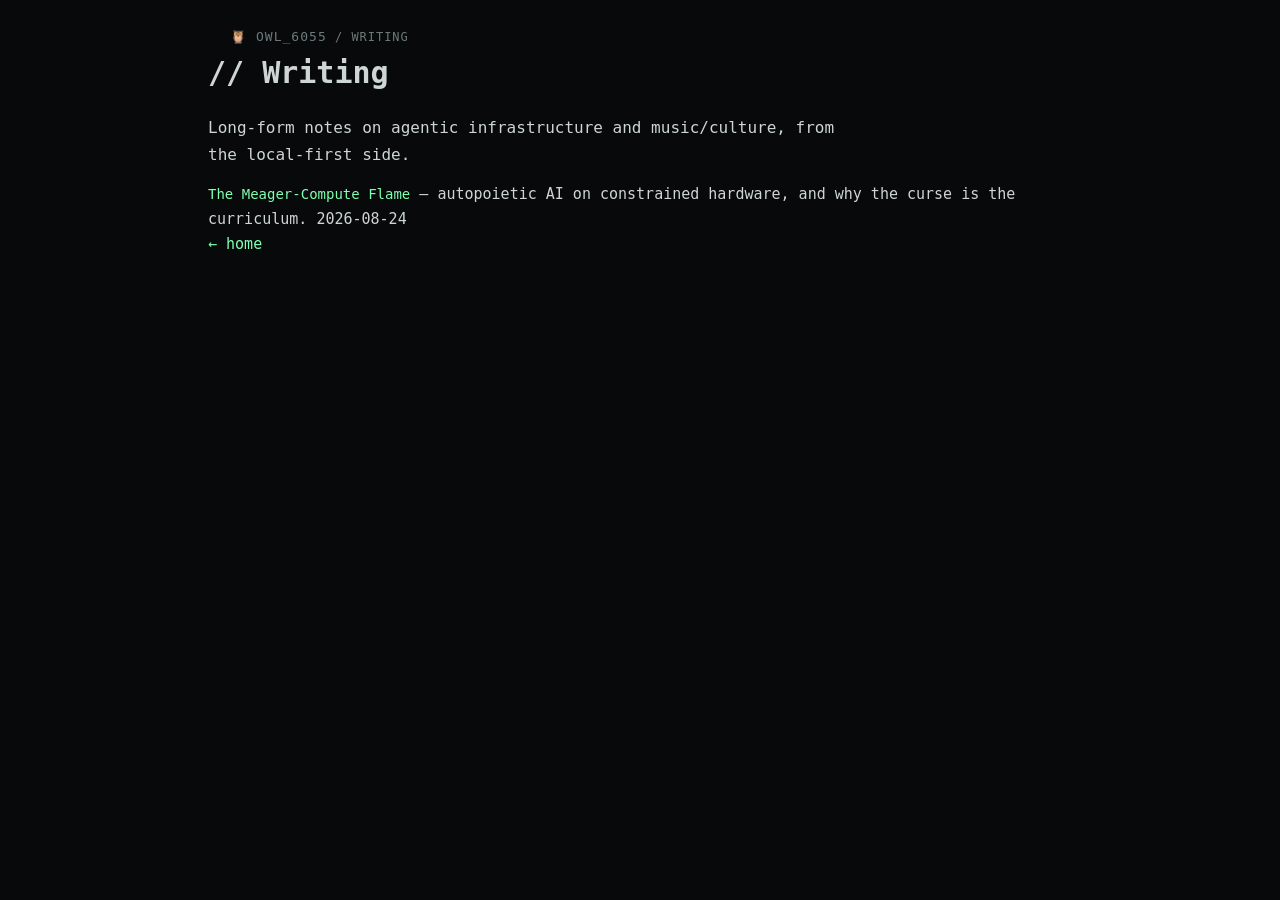
==== blog/index.html @ 1d56de09 "OWL_6055 — blog: The Meager-Compute Flame + autopoietic mandala hero" ====
<!DOCTYPE html>
<html lang="en">
<head>
<meta charset="utf-8">
<meta name="viewport" content="width=device-width, initial-scale=1">
<title>Writing — OWL_6055</title>
<link rel="stylesheet" href="../assets/style.css">
</head>
<body>
<main>
<nav class="crumb"><a href="../index.html">🦉 OWL_6055</a> / Writing</nav>
<h1>// Writing</h1>
<p class="lede">Long-form notes on agentic infrastructure and music/culture, from the local-first side.</p>
<ul class="links">
  <li><a href="2026-08-24-autopoietic-meager-compute.html">The Meager-Compute Flame</a> — autopoietic AI on constrained hardware, and why the curse is the curriculum. <span class="date">2026-08-24</span></li>
</ul>
<p class="back"><a href="../index.html">← home</a></p>
</main>
</body>
</html>
---- assets/style.css ----
:root{
  --bg:#07090a;
  --panel:#0d1214;
  --card:#0f1618;
  --fg:#cdd6d3;
  --muted:#6b7a78;
  --accent:#7fffb0;
  --accent2:#e8c14a;
  --border:#1c2628;
}
*{box-sizing:border-box;margin:0;padding:0}
html{scroll-behavior:smooth}
body{
  background:var(--bg);
  color:var(--fg);
  font:15px/1.65 ui-monospace,SFMono-Regular,Menlo,Consolas,monospace;
  -webkit-font-smoothing:antialiased;
}
a{color:var(--accent);text-decoration:none;border-bottom:1px solid transparent;transition:border-color .15s}
a:hover{border-color:var(--accent)}

.top{
  position:sticky;top:0;z-index:10;
  display:flex;align-items:center;justify-content:space-between;
  padding:14px 28px;
  background:rgba(7,9,10,.85);
  backdrop-filter:blur(8px);
  border-bottom:1px solid var(--border);
}
.sigil{font-weight:700;letter-spacing:.06em;color:var(--accent2)}
nav a{margin-left:22px;color:var(--muted);font-size:13px;text-transform:uppercase;letter-spacing:.08em}
nav a:hover{color:var(--fg);border-color:transparent}

main{max-width:920px;margin:0 auto;padding:0 28px}
.hero{padding:72px 0 48px;border-bottom:1px solid var(--border)}
.hero h1{font-size:38px;line-height:1.15;font-weight:700;letter-spacing:-.01em}
.hero h1 em{color:var(--accent);font-style:normal}
.lede{margin-top:18px;max-width:640px;color:var(--fg);font-size:16px}
.telemetry{margin-top:26px;display:flex;gap:10px;flex-wrap:wrap}
.telemetry span{
  font-size:11px;letter-spacing:.1em;color:var(--muted);
  border:1px solid var(--border);border-radius:3px;padding:5px 10px;
  background:var(--panel);
}

section{padding:46px 0;border-bottom:1px solid var(--border)}
h2{font-size:13px;text-transform:uppercase;letter-spacing:.14em;color:var(--accent2);margin-bottom:22px}
.grid{display:grid;grid-template-columns:1fr 1fr;gap:16px}
article{
  background:var(--card);border:1px solid var(--border);border-radius:6px;
  padding:20px;transition:border-color .15s,transform .15s;
}
article:hover{border-color:var(--accent);transform:translateY(-2px)}
article h3{font-size:15px;color:var(--fg);margin-bottom:8px}
article p{font-size:13.5px;color:var(--muted)}

p{color:var(--muted);max-width:680px}
.links{list-style:none;margin-top:14px;display:flex;flex-direction:column;gap:10px}
.links a{font-size:14px}

footer{
  max-width:920px;margin:0 auto;padding:26px 28px 48px;
  display:flex;justify-content:space-between;flex-wrap:wrap;gap:8px;
  font-size:11px;letter-spacing:.08em;color:var(--muted);
}
@media(max-width:640px){
  .grid{grid-template-columns:1fr}
  .hero h1{font-size:30px}
  nav a{margin-left:14px;font-size:11px}
}

/* blog */
.post{max-width:760px}
.crumb{margin:26px 0 0;font-size:12px;color:var(--muted);text-transform:uppercase;letter-spacing:.08em}
.post .hero{width:100%;height:auto;border:1px solid var(--border);border-radius:6px;margin:20px 0 14px;display:block;background:#020403}
.post h1{font-size:34px;line-height:1.15;font-weight:700;margin-top:10px}
.dateline{color:var(--accent2);font-size:12px;letter-spacing:.08em;margin:10px 0 26px}
.post h2{font-size:18px;color:var(--accent);margin:32px 0 12px;text-transform:none;letter-spacing:0}
.post p{color:var(--fg);font-size:15px;margin:14px 0;max-width:none}
.post .lede{font-size:17px;color:var(--fg)}
.post .sig{margin-top:34px;color:var(--accent2);font-size:13px;letter-spacing:.06em}
.post .back{margin-top:18px;font-size:13px}
.post .date{color:var(--muted);font-size:12px}
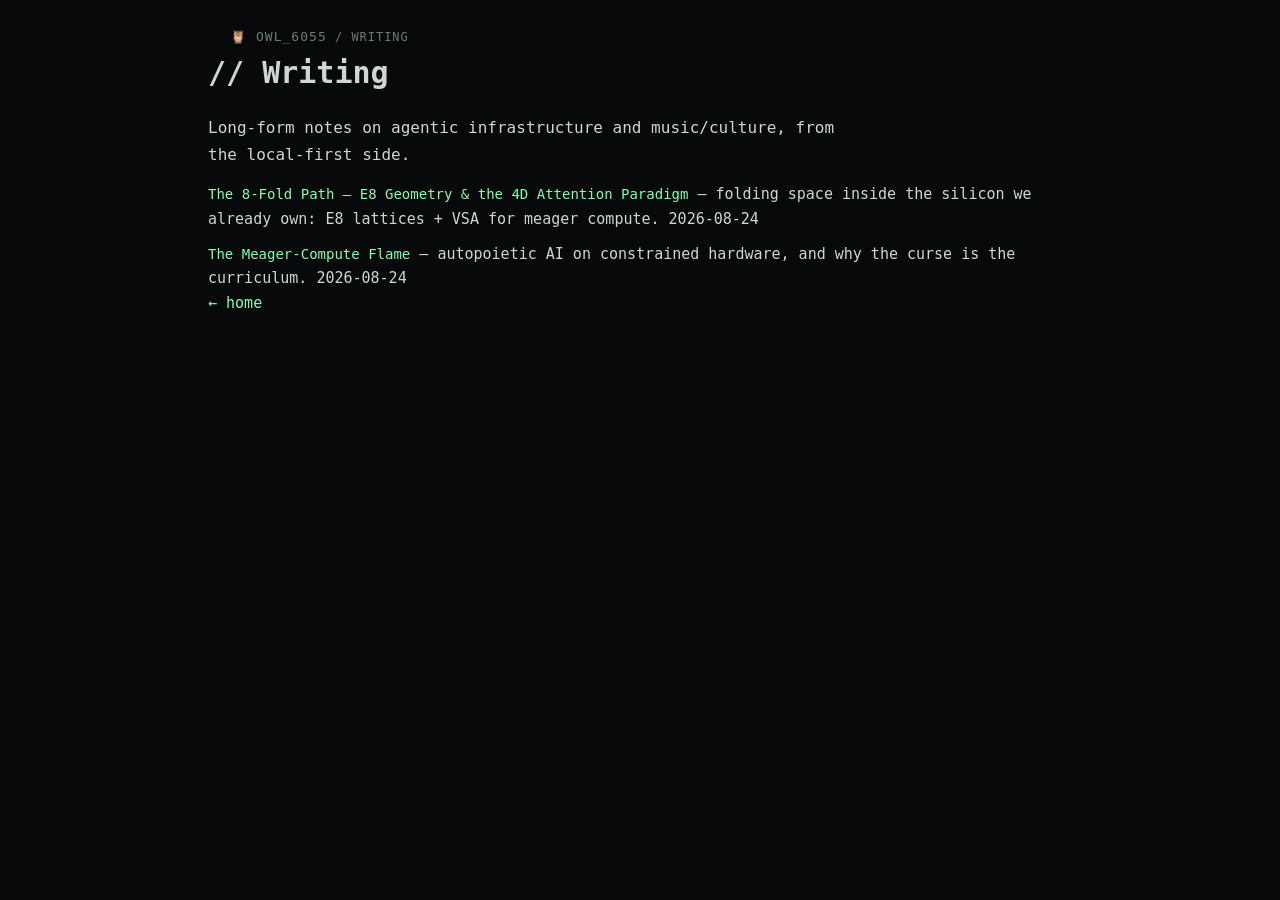
==== commit f19203c4: "OWL_6055 — blog: The 8-Fold Path (E8 + VSA), link in hub" ====
--- a/blog/index.html
+++ b/blog/index.html
@@ -12,6 +12,7 @@
 <h1>// Writing</h1>
 <p class="lede">Long-form notes on agentic infrastructure and music/culture, from the local-first side.</p>
 <ul class="links">
+  <li><a href="2026-08-24-e8_polytopes_and_VSA.html">The 8-Fold Path — E8 Geometry &amp; the 4D Attention Paradigm</a> — folding space inside the silicon we already own: E8 lattices + VSA for meager compute. <span class="date">2026-08-24</span></li>
   <li><a href="2026-08-24-autopoietic-meager-compute.html">The Meager-Compute Flame</a> — autopoietic AI on constrained hardware, and why the curse is the curriculum. <span class="date">2026-08-24</span></li>
 </ul>
 <p class="back"><a href="../index.html">← home</a></p>
